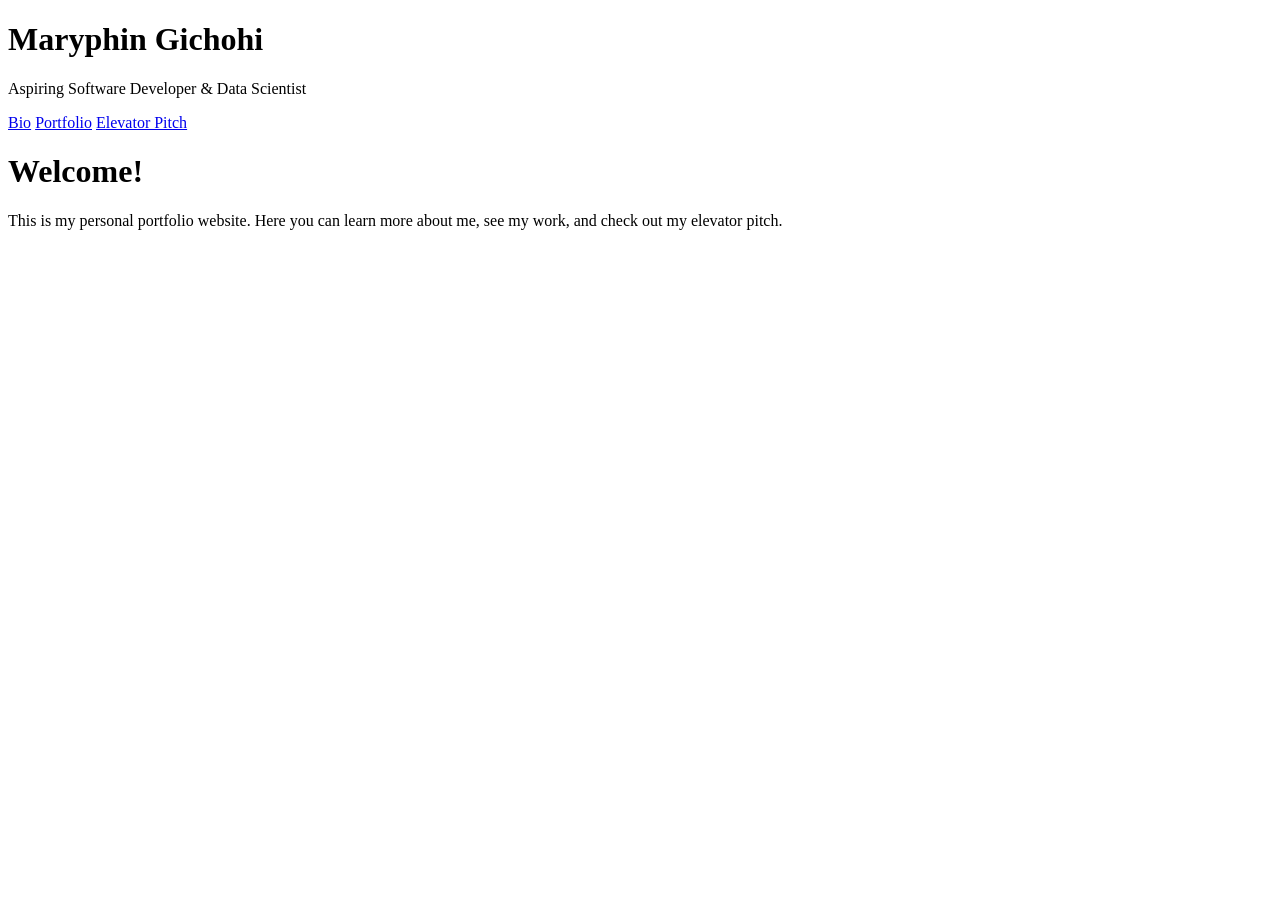
==== index.html @ deb24687 "Create index.html initial commit" ====
<!DOCTYPE html>
<html lang="en">
<head>
  <meta charset="UTF-8" />
  <meta name="viewport" content="width=device-width, initial-scale=1.0" />
  <title>Maryphin Gichohi | Portfolio</title>
  <link rel="stylesheet" href="css/style.css" />
</head>
<body>

<header class="hero">
  <h1>Maryphin Gichohi</h1>
  <p class="tagline">Aspiring Software Developer & Data Scientist</p>

  <nav>
    <a href="bio.html">Bio</a>
    <a href="portfolio.html">Portfolio</a>
    <a href="pitch.html">Elevator Pitch</a>
  </nav>
</header>

<main>
  <h1>Welcome!</h1>
  <p>This is my personal portfolio website. Here you can learn more about me, see my work, and check out my elevator pitch.</p>
</main>

</body>
</html>
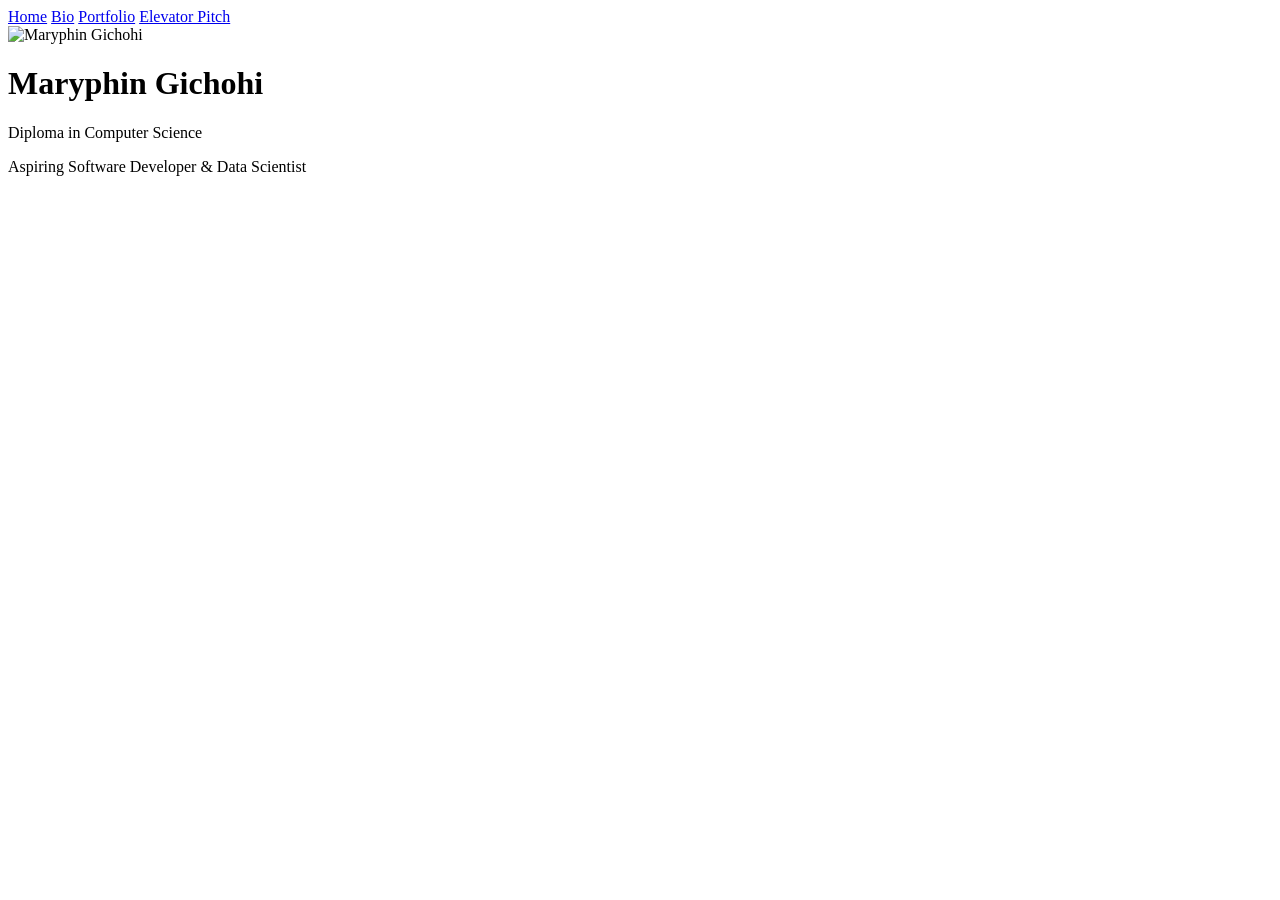
==== commit 5df45913: "Update index.html" ====
--- a/index.html
+++ b/index.html
@@ -1,28 +1,21 @@
-<!DOCTYPE html>
-<html lang="en">
-<head>
-  <meta charset="UTF-8" />
-  <meta name="viewport" content="width=device-width, initial-scale=1.0" />
-  <title>Maryphin Gichohi | Portfolio</title>
-  <link rel="stylesheet" href="css/style.css" />
-</head>
 <body>
-
-<header class="hero">
-  <h1>Maryphin Gichohi</h1>
-  <p class="tagline">Aspiring Software Developer & Data Scientist</p>
+<div class="page">
 
   <nav>
+    <a href="index.html">Home</a>
     <a href="bio.html">Bio</a>
     <a href="portfolio.html">Portfolio</a>
     <a href="pitch.html">Elevator Pitch</a>
   </nav>
-</header>
 
-<main>
-  <h1>Welcome!</h1>
-  <p>This is my personal portfolio website. Here you can learn more about me, see my work, and check out my elevator pitch.</p>
-</main>
+  <div class="content">
+    <div class="card">
+      <img src="assets/images/profile.jpg" alt="Maryphin Gichohi" class="profile-pic">
+      <h1>Maryphin Gichohi</h1>
+      <p>Diploma in Computer Science</p>
+      <p>Aspiring Software Developer & Data Scientist</p>
+    </div>
+  </div>
 
+</div>
 </body>
-</html>
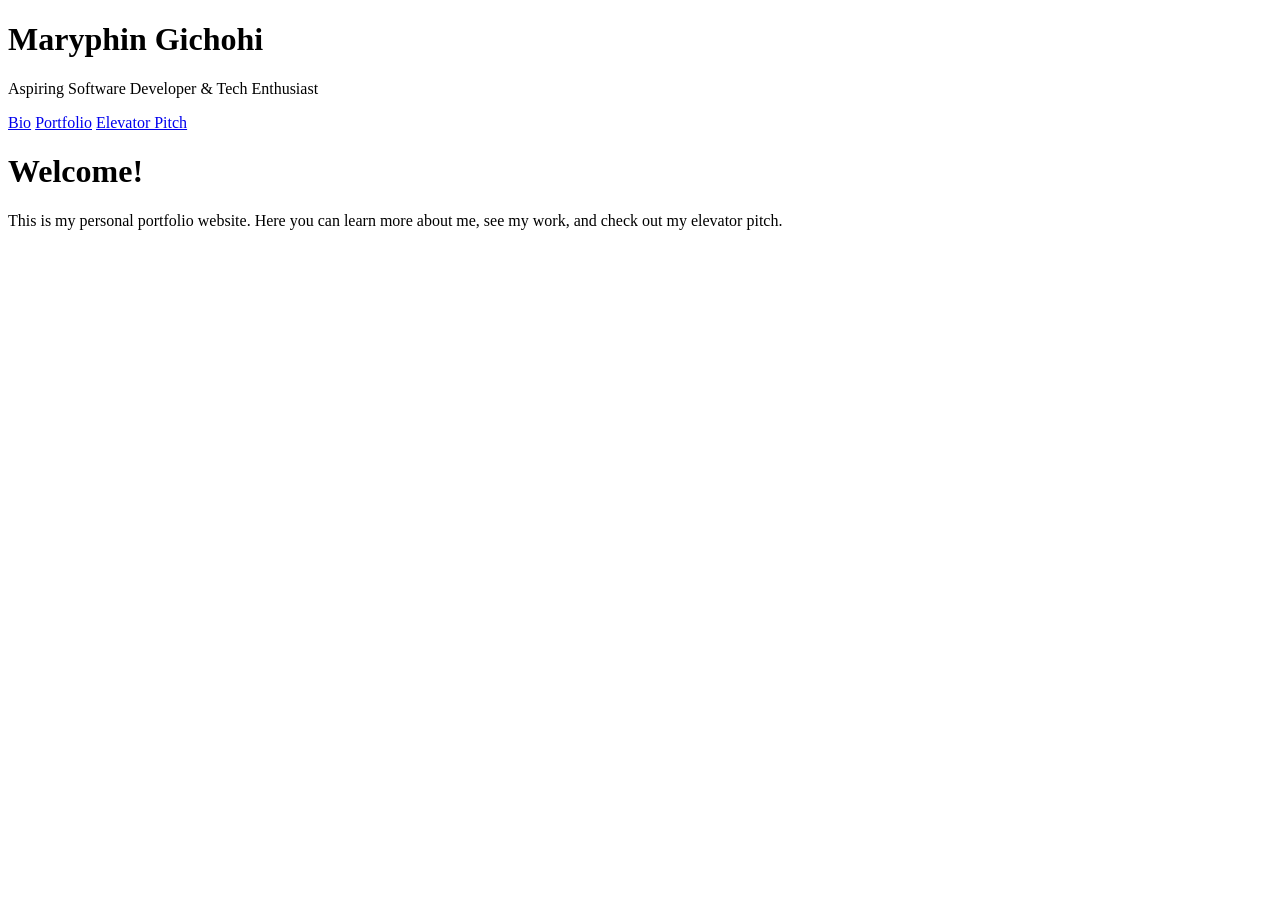
==== commit 8e1ebc90: "Update index.html" ====
--- a/index.html
+++ b/index.html
@@ -1,21 +1,28 @@
+<!DOCTYPE html>
+<html lang="en">
+<head>
+  <meta charset="UTF-8" />
+  <meta name="viewport" content="width=device-width, initial-scale=1.0" />
+  <title>Maryphin Gichohi | Portfolio</title>
+  <link rel="stylesheet" href="css/style.css" />
+</head>
 <body>
-<div class="page">
+
+<header class="hero">
+  <h1>Maryphin Gichohi</h1>
+  <p class="tagline">Aspiring Software Developer & Tech Enthusiast</p>
 
   <nav>
-    <a href="index.html">Home</a>
     <a href="bio.html">Bio</a>
     <a href="portfolio.html">Portfolio</a>
     <a href="pitch.html">Elevator Pitch</a>
   </nav>
+</header>
 
-  <div class="content">
-    <div class="card">
-      <img src="assets/images/profile.jpg" alt="Maryphin Gichohi" class="profile-pic">
-      <h1>Maryphin Gichohi</h1>
-      <p>Diploma in Computer Science</p>
-      <p>Aspiring Software Developer & Data Scientist</p>
-    </div>
-  </div>
+<main>
+  <h1>Welcome!</h1>
+  <p>This is my personal portfolio website. Here you can learn more about me, see my work, and check out my elevator pitch.</p>
+</main>
 
-</div>
 </body>
+</html>
--- a/css/style.css
+++ b/css/style.css
@@ -0,0 +1,39 @@
+/* Bio text container (keeps full paragraph without page scrolling) */
+.bio-text {
+  max-height: 220px;
+  overflow-y: auto;
+  line-height: 1.6;
+  margin-top: 0.5rem;
+  padding-right: 10px;
+  font-size: 0.95rem;
+}
+
+/* Subtle scrollbar styling */
+.bio-text::-webkit-scrollbar {
+  width: 6px;
+}
+
+.bio-text::-webkit-scrollbar-thumb {
+  background: #cbd5e1;
+  border-radius: 10px;
+}
+/* Bio text container (keeps full paragraph without page scrolling) */
+.bio-text {
+  max-height: 220px;
+  overflow-y: auto;
+  line-height: 1.6;
+  margin-top: 0.5rem;
+  padding-right: 10px;
+  font-size: 0.95rem;
+}
+
+/* Subtle scrollbar styling */
+.bio-text::-webkit-scrollbar {
+  width: 6px;
+}
+
+.bio-text::-webkit-scrollbar-thumb {
+  background: #cbd5e1;
+  border-radius: 10px;
+}
+
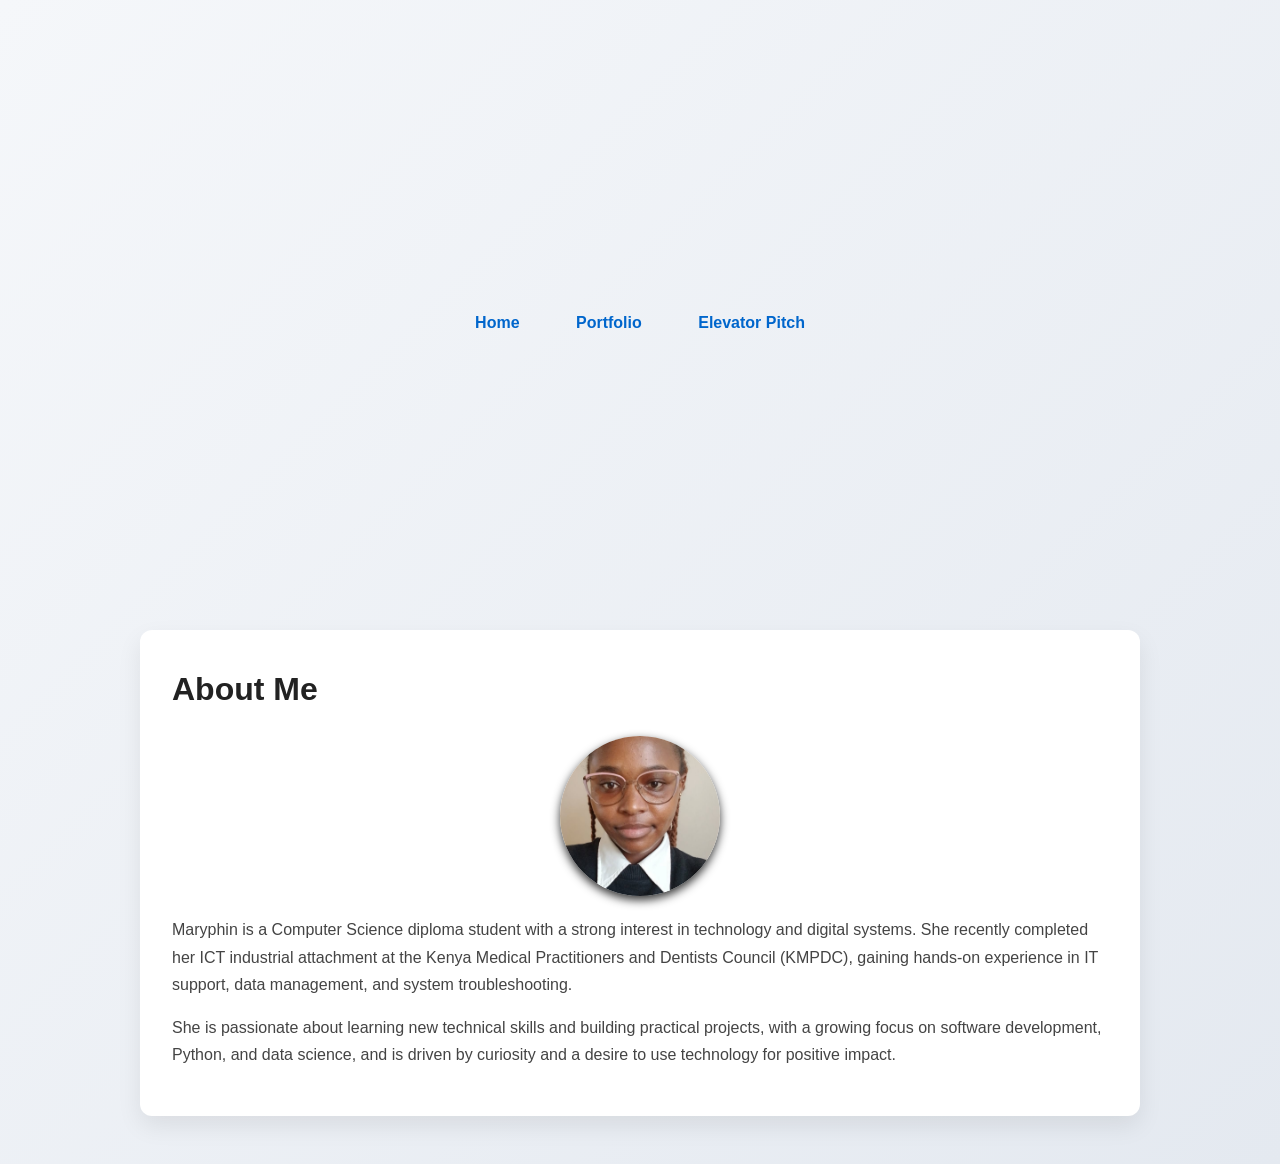
==== commit fdf16d42: "Update index.html" ====
--- a/index.html
+++ b/index.html
@@ -1,27 +1,40 @@
 <!DOCTYPE html>
 <html lang="en">
 <head>
-  <meta charset="UTF-8" />
-  <meta name="viewport" content="width=device-width, initial-scale=1.0" />
-  <title>Maryphin Gichohi | Portfolio</title>
-  <link rel="stylesheet" href="css/style.css" />
+  <meta charset="UTF-8">
+  <meta name="viewport" content="width=device-width, initial-scale=1.0">
+  <title>Bio | Maryphin Gichohi</title>
+  <link rel="stylesheet" href="css/style.css">
 </head>
 <body>
 
 <header class="hero">
-  <h1>Maryphin Gichohi</h1>
-  <p class="tagline">Aspiring Software Developer & Tech Enthusiast</p>
-
   <nav>
-    <a href="bio.html">Bio</a>
+    <a href="index.html">Home</a>
     <a href="portfolio.html">Portfolio</a>
     <a href="pitch.html">Elevator Pitch</a>
   </nav>
 </header>
 
 <main>
-  <h1>Welcome!</h1>
-  <p>This is my personal portfolio website. Here you can learn more about me, see my work, and check out my elevator pitch.</p>
+  <h1>About Me</h1>
+
+  <!-- Profile Photo -->
+  <img src="images/profile.jpeg" alt="Photo of Maryphin Gichohi" class="profile-photo">
+
+  <p>
+    Maryphin is a Computer Science diploma student with a strong interest in
+    technology and digital systems. She recently completed her ICT industrial
+    attachment at the Kenya Medical Practitioners and Dentists Council (KMPDC),
+    gaining hands-on experience in IT support, data management, and system
+    troubleshooting.
+  </p>
+
+  <p>
+    She is passionate about learning new technical skills and building practical
+    projects, with a growing focus on software development, Python, and data science,
+    and is driven by curiosity and a desire to use technology for positive impact.
+  </p>
 </main>
 
 </body>
--- a/css/style.css
+++ b/css/style.css
@@ -1,39 +1,107 @@
-/* Bio text container (keeps full paragraph without page scrolling) */
-.bio-text {
-  max-height: 220px;
-  overflow-y: auto;
-  line-height: 1.6;
-  margin-top: 0.5rem;
-  padding-right: 10px;
-  font-size: 0.95rem;
+* {
+  margin: 0;
+  padding: 0;
+  box-sizing: border-box;
+  font-family: "Segoe UI", Tahoma, Geneva, Verdana, sans-serif;
 }
 
-/* Subtle scrollbar styling */
-.bio-text::-webkit-scrollbar {
-  width: 6px;
+body {
+  background: linear-gradient(135deg, #f5f7fa, #e4e9f0);
+  color: #333;
+  line-height: 1.7;
 }
 
-.bio-text::-webkit-scrollbar-thumb {
-  background: #cbd5e1;
-  border-radius: 10px;
-}
-/* Bio text container (keeps full paragraph without page scrolling) */
-.bio-text {
-  max-height: 220px;
-  overflow-y: auto;
-  line-height: 1.6;
-  margin-top: 0.5rem;
-  padding-right: 10px;
-  font-size: 0.95rem;
+/* Layout */
+header, main {
+  max-width: 1000px;
+  margin: 0 auto;
+  padding: 2rem;
 }
 
-/* Subtle scrollbar styling */
-.bio-text::-webkit-scrollbar {
-  width: 6px;
+/* Hero section */
+.hero {
+  min-height: 70vh;
+  display: flex;
+  flex-direction: column;
+  justify-content: center;
+  align-items: center;
+  text-align: center;
 }
 
-.bio-text::-webkit-scrollbar-thumb {
-  background: #cbd5e1;
-  border-radius: 10px;
+.hero h1 {
+  font-size: 3rem;
+  letter-spacing: 1px;
 }
 
+.tagline {
+  margin: 1rem 0 1.5rem;
+  font-size: 1.2rem;
+  color: #555;
+}
+
+/* Navigation */
+nav {
+  margin-top: 1rem;
+}
+
+nav a {
+  margin: 0 12px;
+  padding: 8px 14px;
+  text-decoration: none;
+  color: #0066cc;
+  font-weight: 600;
+  border-radius: 6px;
+  transition: background 0.3s ease;
+}
+
+nav a:hover {
+  background-color: rgba(0, 102, 204, 0.1);
+}
+
+/* Main content cards */
+main {
+  background-color: #ffffff;
+  border-radius: 12px;
+  box-shadow: 0 10px 25px rgba(0,0,0,0.08);
+  margin-bottom: 3rem;
+}
+
+main h1 {
+  font-size: 2rem;
+  margin-bottom: 1rem;
+  color: #222;
+}
+
+main p {
+  margin-bottom: 1rem;
+  color: #444;
+}
+
+/* Portfolio cards */
+.portfolio-item {
+  background: #f9fafc;
+  padding: 1.2rem;
+  margin-bottom: 1.2rem;
+  border-radius: 10px;
+  border-left: 4px solid #0066cc;
+  transition: transform 0.2s ease, box-shadow 0.2s ease;
+}
+
+.portfolio-item h2 {
+  margin-bottom: 0.4rem;
+}
+
+.portfolio-item:hover {
+  transform: translateY(-3px);
+  box-shadow: 0 8px 18px rgba(0,0,0,0.1);
+}
+
+/* Profile photo */
+.profile-photo {
+  width: 160px;
+  height: 160px;
+  object-fit: cover;
+  border-radius: 50%;
+  display: block;
+  margin: 20px auto;
+  box-shadow: 0 4px 10px
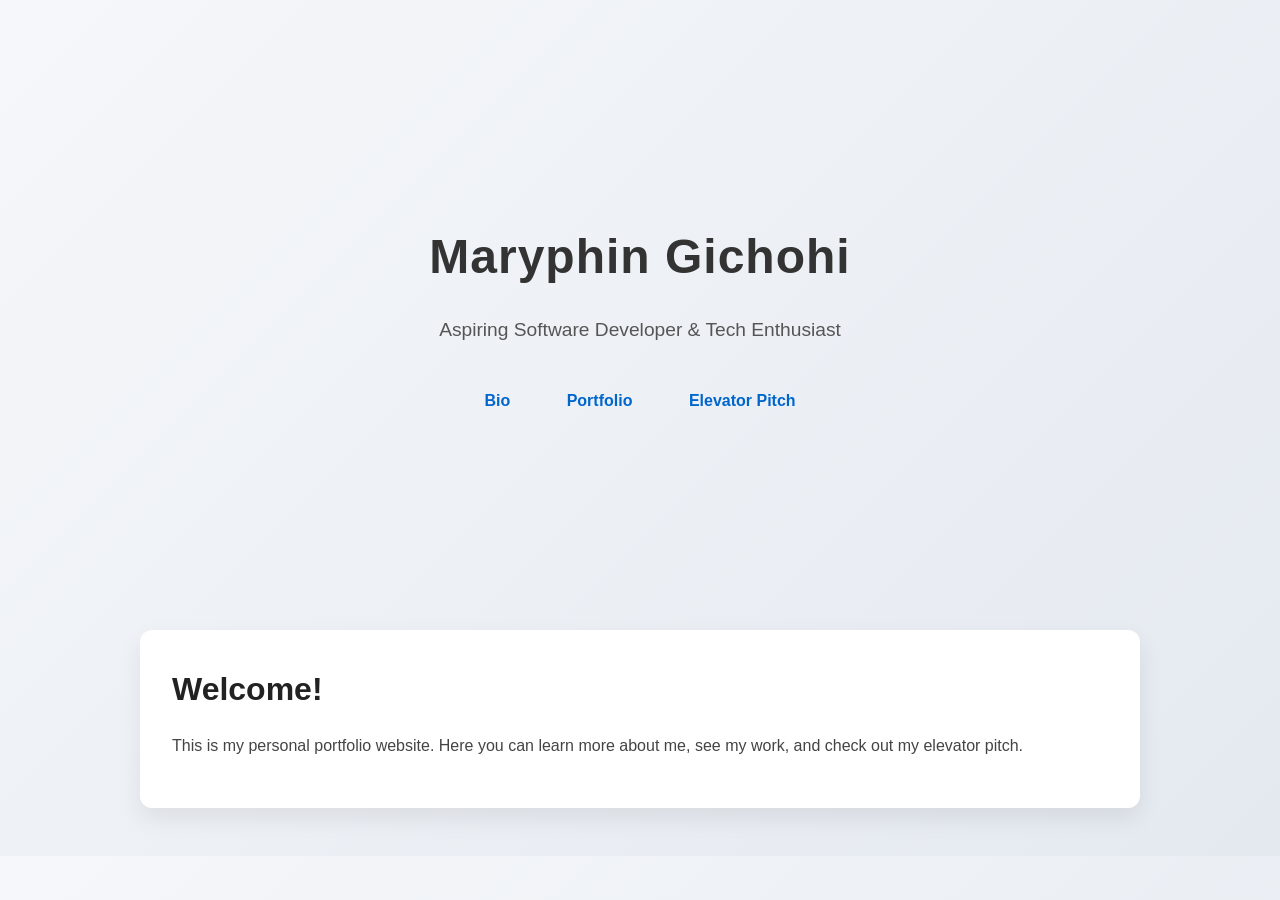
==== commit cfc23780: "Update index.html" ====
--- a/index.html
+++ b/index.html
@@ -1,40 +1,27 @@
 <!DOCTYPE html>
 <html lang="en">
 <head>
-  <meta charset="UTF-8">
-  <meta name="viewport" content="width=device-width, initial-scale=1.0">
-  <title>Bio | Maryphin Gichohi</title>
-  <link rel="stylesheet" href="css/style.css">
+  <meta charset="UTF-8" />
+  <meta name="viewport" content="width=device-width, initial-scale=1.0" />
+  <title>Maryphin Gichohi | Portfolio</title>
+  <link rel="stylesheet" href="css/style.css" />
 </head>
 <body>
 
 <header class="hero">
+  <h1>Maryphin Gichohi</h1>
+  <p class="tagline">Aspiring Software Developer & Tech Enthusiast</p>
+
   <nav>
-    <a href="index.html">Home</a>
+    <a href="bio.html">Bio</a>
     <a href="portfolio.html">Portfolio</a>
     <a href="pitch.html">Elevator Pitch</a>
   </nav>
 </header>
 
 <main>
-  <h1>About Me</h1>
-
-  <!-- Profile Photo -->
-  <img src="images/profile.jpeg" alt="Photo of Maryphin Gichohi" class="profile-photo">
-
-  <p>
-    Maryphin is a Computer Science diploma student with a strong interest in
-    technology and digital systems. She recently completed her ICT industrial
-    attachment at the Kenya Medical Practitioners and Dentists Council (KMPDC),
-    gaining hands-on experience in IT support, data management, and system
-    troubleshooting.
-  </p>
-
-  <p>
-    She is passionate about learning new technical skills and building practical
-    projects, with a growing focus on software development, Python, and data science,
-    and is driven by curiosity and a desire to use technology for positive impact.
-  </p>
+  <h1>Welcome!</h1>
+  <p>This is my personal portfolio website. Here you can learn more about me, see my work, and check out my elevator pitch.</p>
 </main>
 
 </body>
--- a/css/style.css
+++ b/css/style.css
@@ -96,12 +96,12 @@
   box-shadow: 0 8px 18px rgba(0,0,0,0.1);
 }
 
-/* Profile photo */
 .profile-photo {
-  width: 160px;
-  height: 160px;
+  width: 200px;       
+  height: 200px;
   object-fit: cover;
   border-radius: 50%;
   display: block;
-  margin: 20px auto;
-  box-shadow: 0 4px 10px
+  margin: 20px auto;  
+  box-shadow: 0 6px 15px rgba(0, 0, 0, 0.2);
+}
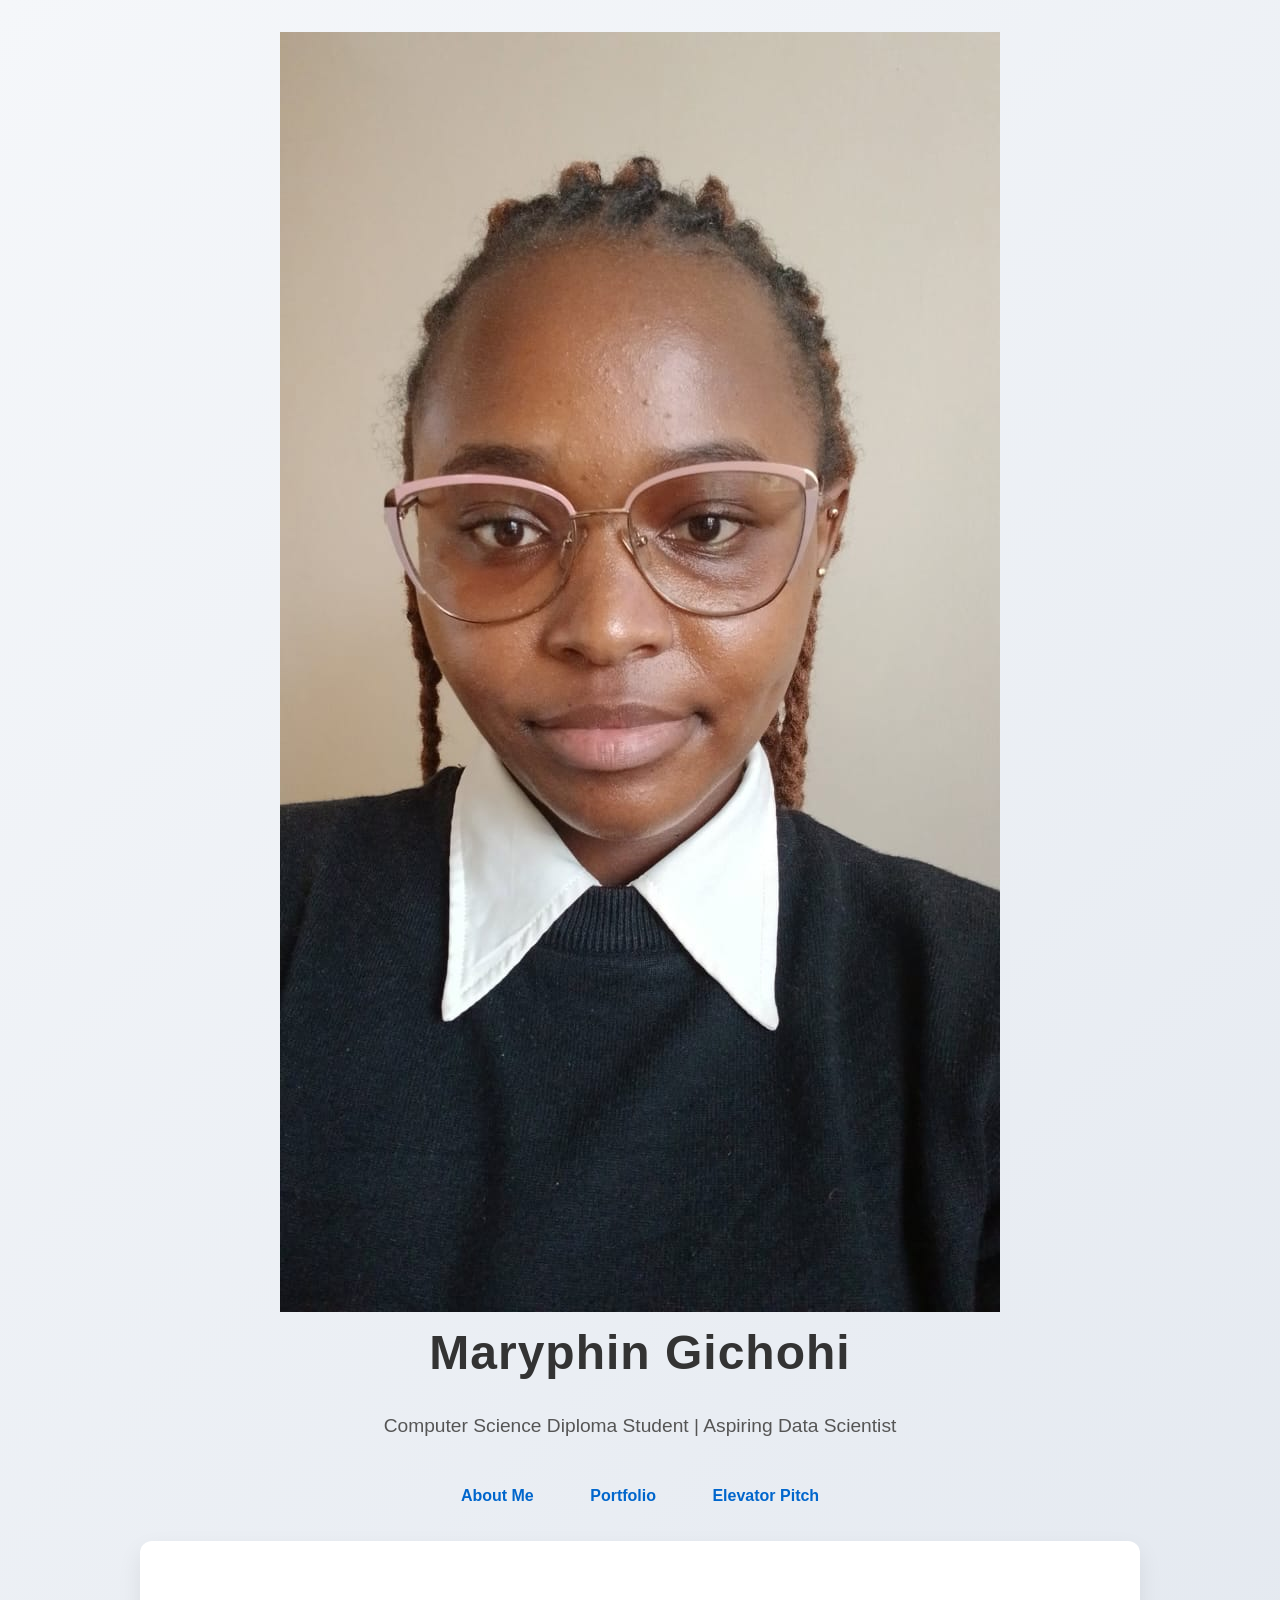
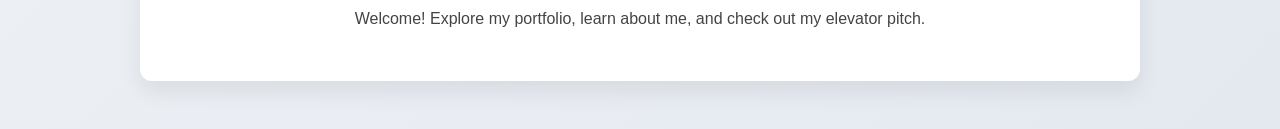
==== commit 2f8e5786: "Update index.html" ====
--- a/index.html
+++ b/index.html
@@ -1,27 +1,28 @@
 <!DOCTYPE html>
 <html lang="en">
 <head>
-  <meta charset="UTF-8" />
-  <meta name="viewport" content="width=device-width, initial-scale=1.0" />
-  <title>Maryphin Gichohi | Portfolio</title>
-  <link rel="stylesheet" href="css/style.css" />
+  <meta charset="UTF-8">
+  <meta name="viewport" content="width=device-width, initial-scale=1.0">
+  <title>Maryphin Gichohi | Home</title>
+  <link rel="stylesheet" href="css/style.css">
 </head>
 <body>
 
 <header class="hero">
+  <img src="images/profile.jpeg" alt="Maryphin Gichohi" class="profile-photo-home">
   <h1>Maryphin Gichohi</h1>
-  <p class="tagline">Aspiring Software Developer & Tech Enthusiast</p>
-
+  <p class="tagline">Computer Science Diploma Student | Aspiring Data Scientist</p>
   <nav>
-    <a href="bio.html">Bio</a>
+    <a href="bio.html">About Me</a>
     <a href="portfolio.html">Portfolio</a>
     <a href="pitch.html">Elevator Pitch</a>
   </nav>
 </header>
 
 <main>
-  <h1>Welcome!</h1>
-  <p>This is my personal portfolio website. Here you can learn more about me, see my work, and check out my elevator pitch.</p>
+  <p style="text-align:center; margin-top:2rem;">
+    Welcome! Explore my portfolio, learn about me, and check out my elevator pitch.
+  </p>
 </main>
 
 </body>
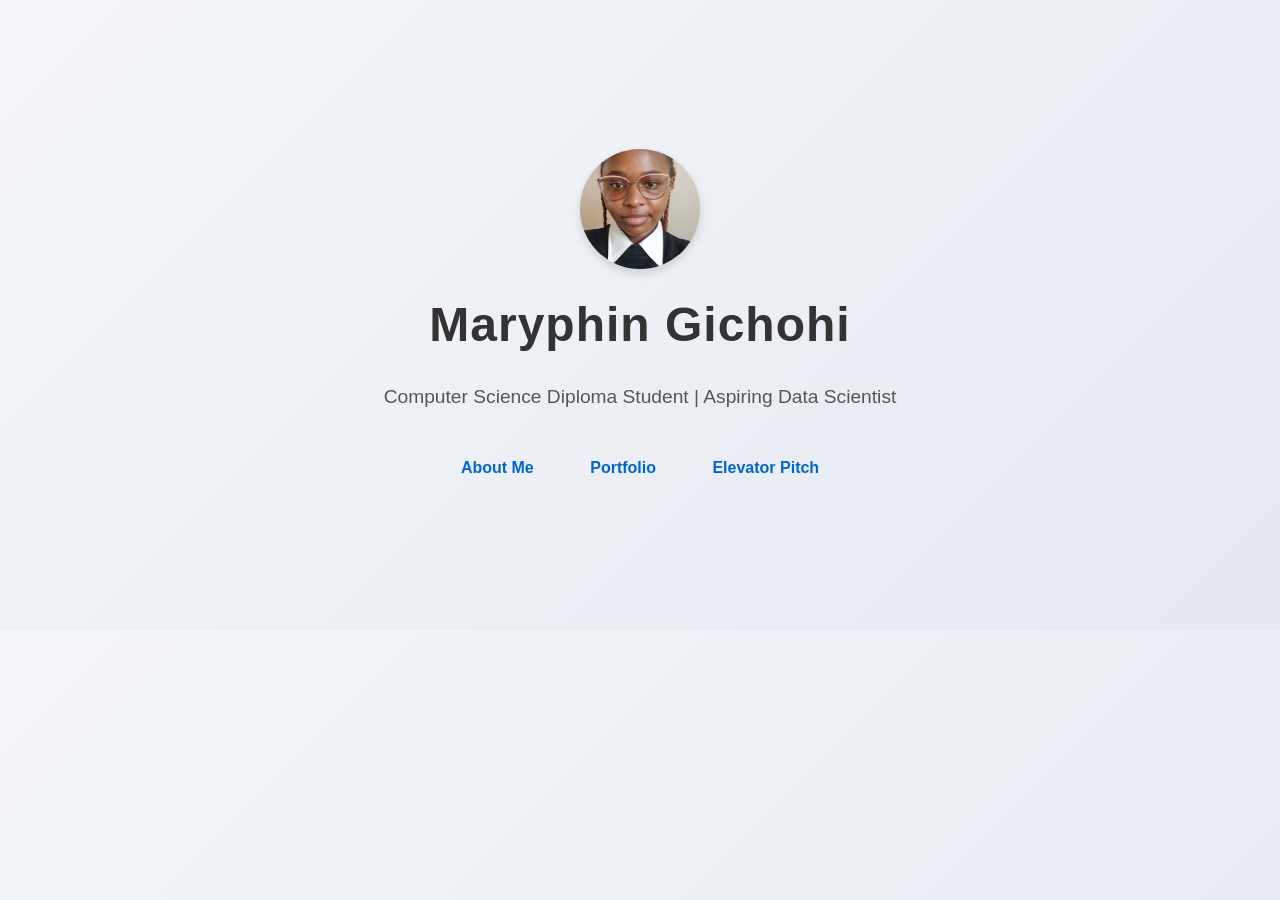
==== commit 4086d84a: "Update index.html" ====
--- a/index.html
+++ b/index.html
@@ -12,6 +12,7 @@
   <img src="images/profile.jpeg" alt="Maryphin Gichohi" class="profile-photo-home">
   <h1>Maryphin Gichohi</h1>
   <p class="tagline">Computer Science Diploma Student | Aspiring Data Scientist</p>
+
   <nav>
     <a href="bio.html">About Me</a>
     <a href="portfolio.html">Portfolio</a>
@@ -19,11 +20,5 @@
   </nav>
 </header>
 
-<main>
-  <p style="text-align:center; margin-top:2rem;">
-    Welcome! Explore my portfolio, learn about me, and check out my elevator pitch.
-  </p>
-</main>
-
 </body>
 </html>
--- a/css/style.css
+++ b/css/style.css
@@ -64,6 +64,7 @@
   border-radius: 12px;
   box-shadow: 0 10px 25px rgba(0,0,0,0.08);
   margin-bottom: 3rem;
+  padding: 2rem;
 }
 
 main h1 {
@@ -77,31 +78,87 @@
   color: #444;
 }
 
-/* Portfolio cards */
+/* About Me photo */
+.bio-container {
+  display: flex;
+  align-items: flex-start;
+  gap: 25px;
+  flex-wrap: wrap;
+  justify-content: center;
+}
+
+.bio-text {
+  max-width: 600px;
+}
+
+.profile-photo {
+  width: 150px;
+  height: 150px;
+  object-fit: cover;
+  border-radius: 50%;
+  display: block;
+  box-shadow: 0 4px 10px rgba(0, 0, 0, 0.15);
+}
+
+/* Homepage hero photo */
+.profile-photo-home {
+  width: 120px;
+  height: 120px;
+  object-fit: cover;
+  border-radius: 50%;
+  margin-bottom: 15px;
+  box-shadow: 0 4px 10px rgba(0,0,0,0.15);
+}
+
+/* Portfolio grid */
+.portfolio-grid {
+  display: grid;
+  grid-template-columns: repeat(auto-fit, minmax(280px, 1fr));
+  gap: 20px;
+  margin-top: 2rem;
+}
+
 .portfolio-item {
   background: #f9fafc;
-  padding: 1.2rem;
-  margin-bottom: 1.2rem;
-  border-radius: 10px;
+  padding: 1.5rem;
+  border-radius: 12px;
   border-left: 4px solid #0066cc;
+  box-shadow: 0 6px 18px rgba(0,0,0,0.08);
   transition: transform 0.2s ease, box-shadow 0.2s ease;
 }
 
 .portfolio-item h2 {
-  margin-bottom: 0.4rem;
+  margin-bottom: 0.5rem;
+  color: #222;
+}
+
+.portfolio-item p {
+  color: #444;
+  margin-bottom: 0.5rem;
 }
 
 .portfolio-item:hover {
-  transform: translateY(-3px);
-  box-shadow: 0 8px 18px rgba(0,0,0,0.1);
+  transform: translateY(-4px);
+  box-shadow: 0 10px 22px rgba(0,0,0,0.12);
 }
 
-.profile-photo {
-  width: 200px;       
-  height: 200px;
-  object-fit: cover;
-  border-radius: 50%;
-  display: block;
-  margin: 20px auto;  
-  box-shadow: 0 6px 15px rgba(0, 0, 0, 0.2);
+/* Mobile friendly */
+@media (max-width: 768px) {
+  .hero h1 {
+    font-size: 2.2rem;
+  }
+
+  header, main {
+    padding: 1.5rem;
+  }
+
+  nav a {
+    display: inline-block;
+    margin: 6px;
+  }
+
+  .bio-container {
+    flex-direction: column;
+    align-items: center;
+  }
 }
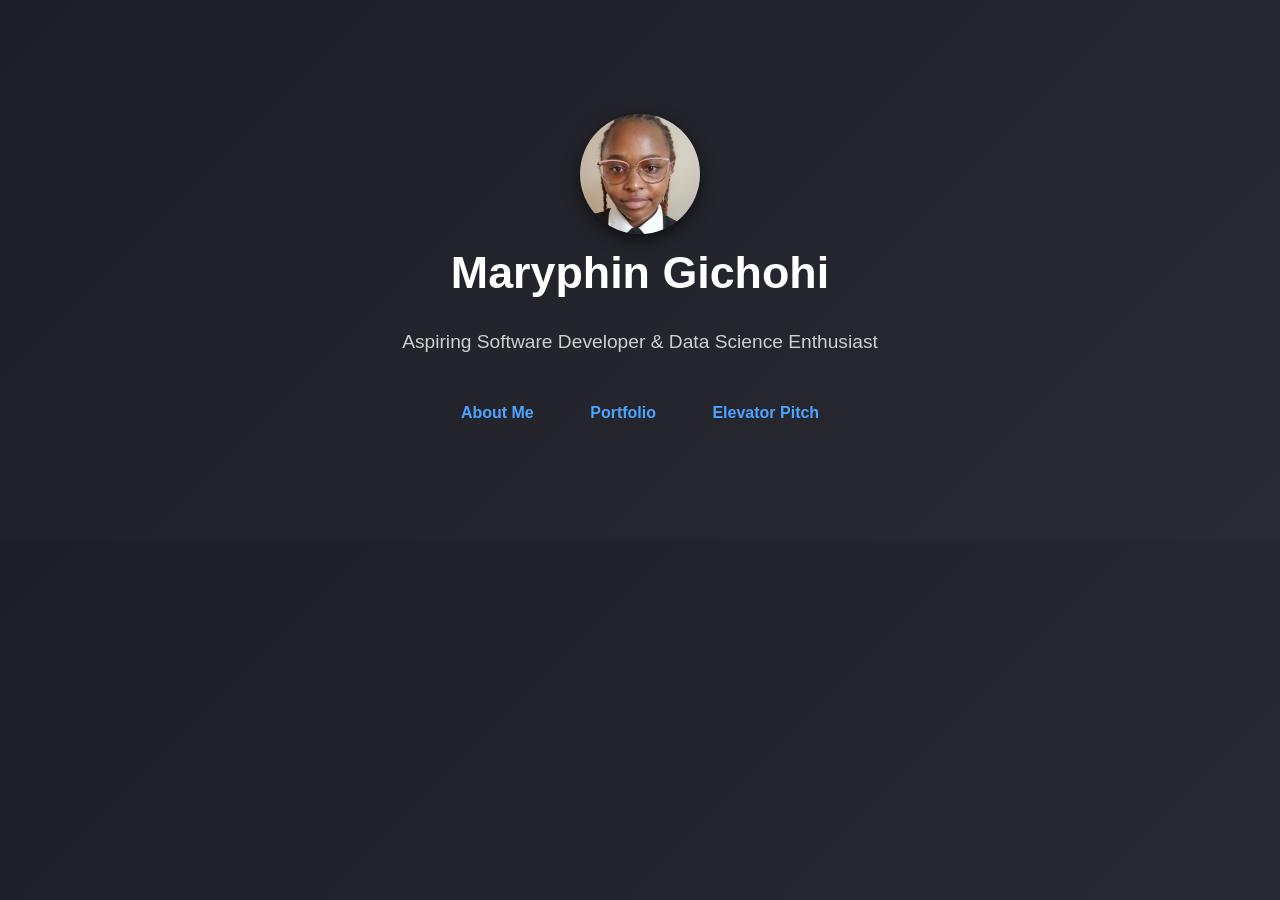
==== commit 40200d6a: "Update index.html" ====
--- a/index.html
+++ b/index.html
@@ -11,7 +11,7 @@
 <header class="hero">
   <img src="images/profile.jpeg" alt="Maryphin Gichohi" class="profile-photo-home">
   <h1>Maryphin Gichohi</h1>
-  <p class="tagline">Computer Science Diploma Student | Aspiring Data Scientist</p>
+  <p class="tagline">Aspiring Software Developer & Data Science Enthusiast</p>
 
   <nav>
     <a href="bio.html">About Me</a>
--- a/css/style.css
+++ b/css/style.css
@@ -1,3 +1,4 @@
+/* ================= RESET ================= */
 * {
   margin: 0;
   padding: 0;
@@ -5,22 +6,24 @@
   font-family: "Segoe UI", Tahoma, Geneva, Verdana, sans-serif;
 }
 
+/* ================= BODY ================= */
 body {
-  background: linear-gradient(135deg, #f5f7fa, #e4e9f0);
-  color: #333;
+  background: linear-gradient(135deg, #1e1f26, #2a2b32);
+  color: #e6e6e6;
   line-height: 1.7;
 }
 
-/* Layout */
-header, main {
+/* ================= LAYOUT ================= */
+header,
+main {
   max-width: 1000px;
   margin: 0 auto;
   padding: 2rem;
 }
 
-/* Hero section */
+/* ================= HERO ================= */
 .hero {
-  min-height: 70vh;
+  min-height: 60vh;
   display: flex;
   flex-direction: column;
   justify-content: center;
@@ -29,17 +32,17 @@
 }
 
 .hero h1 {
-  font-size: 3rem;
-  letter-spacing: 1px;
+  font-size: 2.8rem;
+  color: #ffffff;
 }
 
 .tagline {
   margin: 1rem 0 1.5rem;
   font-size: 1.2rem;
-  color: #555;
+  color: #cfcfcf;
 }
 
-/* Navigation */
+/* ================= NAVIGATION ================= */
 nav {
   margin-top: 1rem;
 }
@@ -48,117 +51,126 @@
   margin: 0 12px;
   padding: 8px 14px;
   text-decoration: none;
-  color: #0066cc;
+  color: #4da3ff;
   font-weight: 600;
   border-radius: 6px;
   transition: background 0.3s ease;
 }
 
 nav a:hover {
-  background-color: rgba(0, 102, 204, 0.1);
+  background-color: rgba(77, 163, 255, 0.15);
 }
 
-/* Main content cards */
+/* ================= MAIN CARD ================= */
 main {
-  background-color: #ffffff;
-  border-radius: 12px;
-  box-shadow: 0 10px 25px rgba(0,0,0,0.08);
+  background-color: #2f313a;
+  border-radius: 14px;
+  box-shadow: 0 12px 28px rgba(0, 0, 0, 0.45);
   margin-bottom: 3rem;
-  padding: 2rem;
 }
 
 main h1 {
   font-size: 2rem;
-  margin-bottom: 1rem;
-  color: #222;
+  margin-bottom: 1.5rem;
+  color: #ffffff;
 }
 
 main p {
+  color: #d1d1d1;
   margin-bottom: 1rem;
-  color: #444;
 }
 
-/* About Me photo */
+/* ================= BIO LAYOUT ================= */
 .bio-container {
   display: flex;
   align-items: flex-start;
-  gap: 25px;
+  gap: 2rem;
   flex-wrap: wrap;
-  justify-content: center;
 }
 
-.bio-text {
-  max-width: 600px;
-}
-
-.profile-photo {
-  width: 150px;
-  height: 150px;
-  object-fit: cover;
-  border-radius: 50%;
-  display: block;
-  box-shadow: 0 4px 10px rgba(0, 0, 0, 0.15);
-}
-
-/* Homepage hero photo */
+/* ================= PROFILE PHOTO ================= */
+.profile-photo,
 .profile-photo-home {
   width: 120px;
   height: 120px;
   object-fit: cover;
+  object-position: 50% 30%;
   border-radius: 50%;
-  margin-bottom: 15px;
-  box-shadow: 0 4px 10px rgba(0,0,0,0.15);
+  box-shadow: 0 6px 16px rgba(0, 0, 0, 0.6);
+  flex-shrink: 0;
 }
 
-/* Portfolio grid */
+/* ================= PORTFOLIO ================= */
 .portfolio-grid {
   display: grid;
-  grid-template-columns: repeat(auto-fit, minmax(280px, 1fr));
-  gap: 20px;
-  margin-top: 2rem;
+  grid-template-columns: repeat(auto-fit, minmax(260px, 1fr));
+  gap: 1.5rem;
 }
 
 .portfolio-item {
-  background: #f9fafc;
-  padding: 1.5rem;
+  background: #3a3c46;
+  padding: 1.4rem;
   border-radius: 12px;
-  border-left: 4px solid #0066cc;
-  box-shadow: 0 6px 18px rgba(0,0,0,0.08);
+  border-left: 4px solid #4da3ff;
   transition: transform 0.2s ease, box-shadow 0.2s ease;
 }
 
 .portfolio-item h2 {
   margin-bottom: 0.5rem;
-  color: #222;
+  font-size: 1.1rem;
+  color: #ffffff;
 }
 
 .portfolio-item p {
-  color: #444;
-  margin-bottom: 0.5rem;
+  color: #dcdcdc;
 }
 
 .portfolio-item:hover {
   transform: translateY(-4px);
-  box-shadow: 0 10px 22px rgba(0,0,0,0.12);
+  box-shadow: 0 10px 24px rgba(0, 0, 0, 0.6);
 }
 
-/* Mobile friendly */
+/* ================= VIDEO ================= */
+.video-container {
+  position: relative;
+  padding-bottom: 56.25%;
+  height: 0;
+  overflow: hidden;
+  border-radius: 12px;
+  box-shadow: 0 8px 20px rgba(0, 0, 0, 0.6);
+}
+
+.video-container iframe {
+  position: absolute;
+  top: 0;
+  left: 0;
+  width: 100%;
+  height: 100%;
+}
+
+/* ================= MOBILE ================= */
 @media (max-width: 768px) {
   .hero h1 {
     font-size: 2.2rem;
   }
 
-  header, main {
+  header,
+  main {
     padding: 1.5rem;
+  }
+
+  .bio-container {
+    flex-direction: column;
+    text-align: center;
+  }
+
+  .profile-photo,
+  .profile-photo-home {
+    margin: 0 auto 1rem;
   }
 
   nav a {
     display: inline-block;
     margin: 6px;
   }
-
-  .bio-container {
-    flex-direction: column;
-    align-items: center;
-  }
 }
